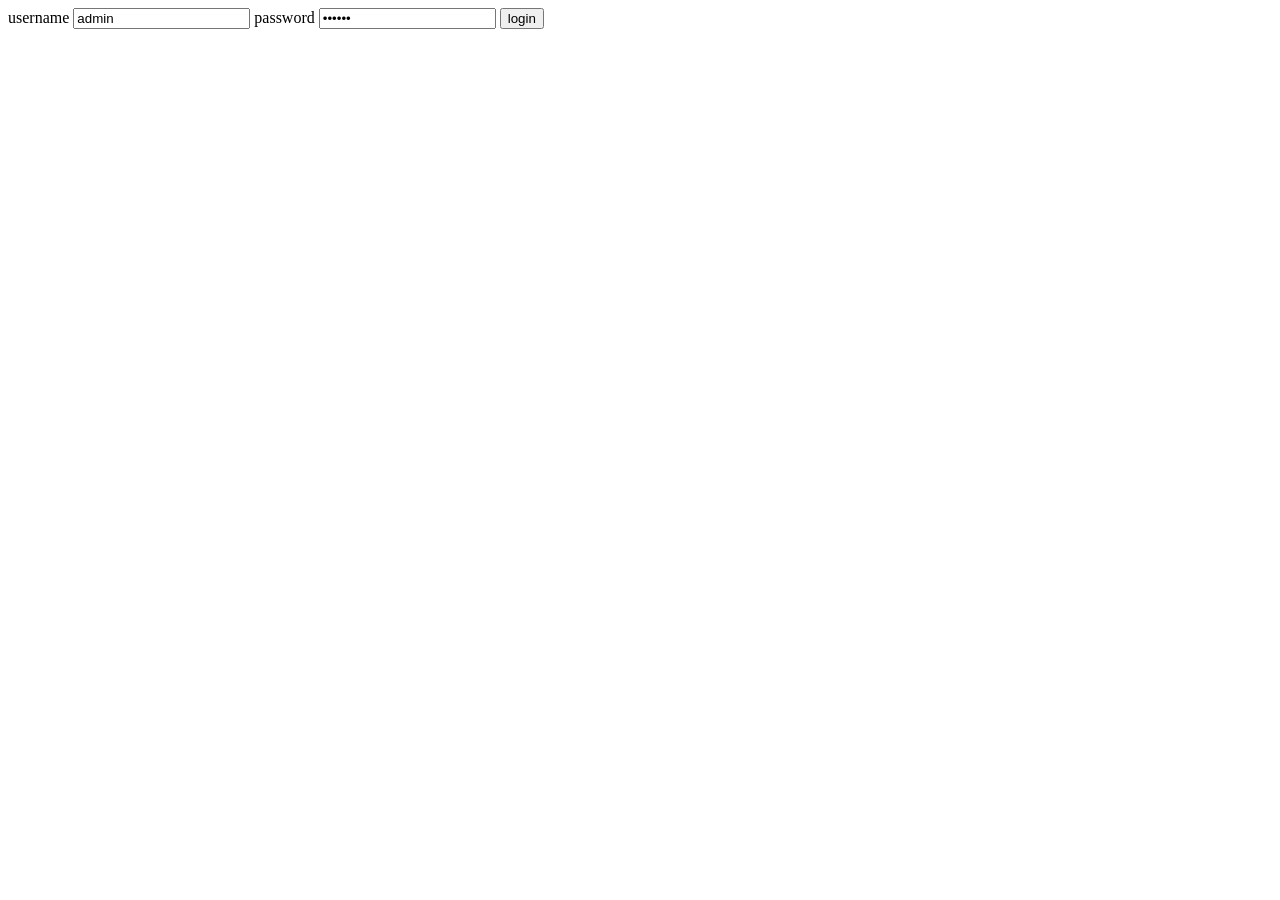
==== wwwroot/login.html @ 5aa20ae9 "Create static files" ====
<!DOCTYPE html>
<html lang="en">
<head>
    <meta charset="UTF-8">
    <meta name="viewport" content="width=device-width, initial-scale=1.0">
    <title>Login</title>
</head>
<body>
    <form>
        <label for="username">username</label>
        <input type="text" name="username" id="user" value="admin">
        <label for="password">password</label>
        <input type="password" name="password" id="pw" value="123456">
        <button id="login-btn" type="button">login</button>
    </form>
</body>
<script src="login.js"></script>
</html>
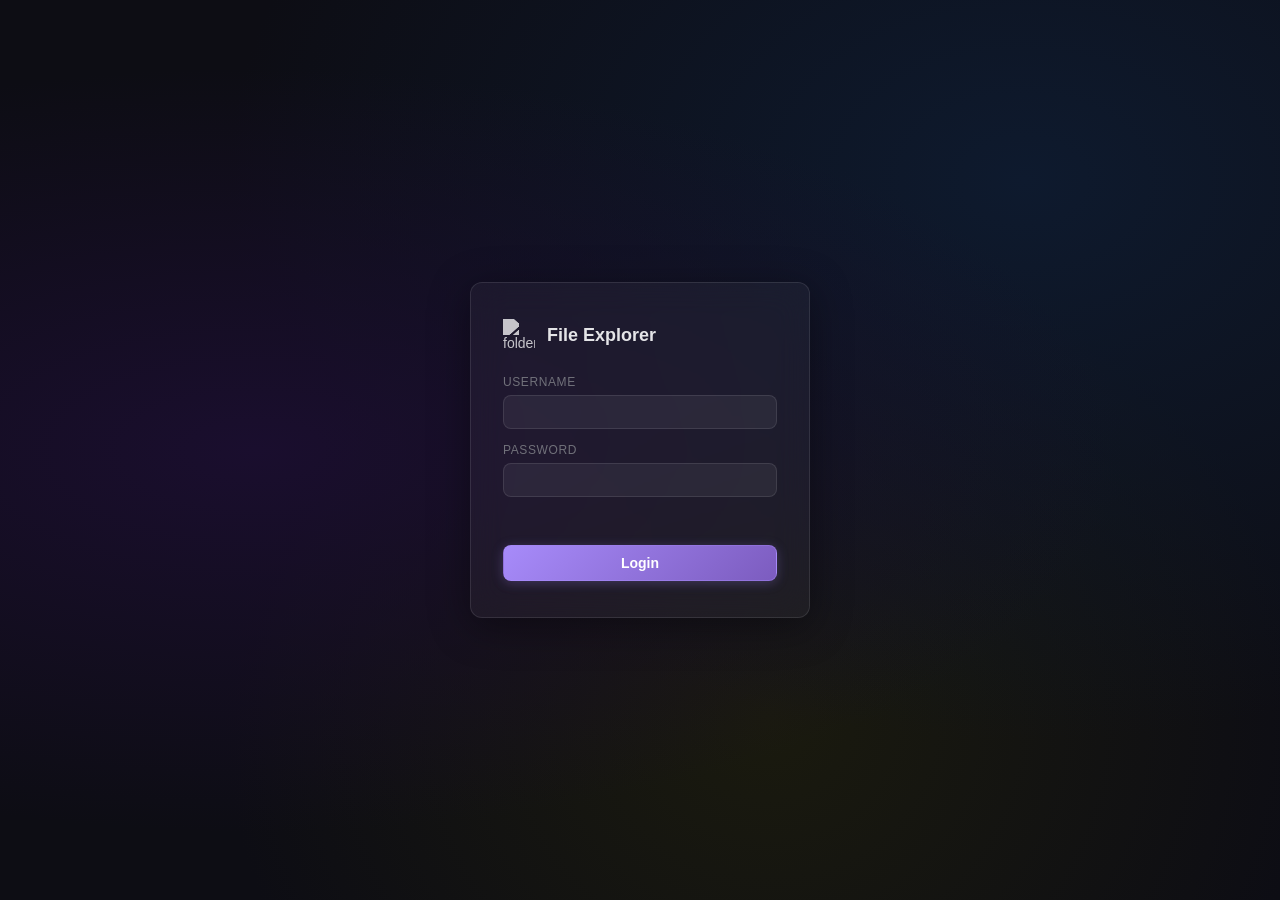
==== commit 73b2d773: "Add styling to login page" ====
--- a/wwwroot/login.html
+++ b/wwwroot/login.html
@@ -3,16 +3,28 @@
 <head>
     <meta charset="UTF-8">
     <meta name="viewport" content="width=device-width, initial-scale=1.0">
-    <title>Login</title>
+    <link rel="stylesheet" href="styles.css">
+    <title>Login — File Explorer</title>
 </head>
-<body>
-    <form>
-        <label for="username">username</label>
-        <input type="text" name="username" id="user" value="admin">
-        <label for="password">password</label>
-        <input type="password" name="password" id="pw" value="123456">
-        <button id="login-btn" type="button">login</button>
-    </form>
+<body id="login-page">
+    <div id="login-card">
+        <div id="login-header">
+            <img src="/folder.svg" id="login-icon" alt="folder">
+            <h1>File Explorer</h1>
+        </div>
+        <form id="login-form">
+            <div class="field">
+                <label for="user">Username</label>
+                <input type="text" id="user" name="username" autocomplete="username" spellcheck="false">
+            </div>
+            <div class="field">
+                <label for="pw">Password</label>
+                <input type="password" id="pw" name="password" autocomplete="current-password">
+            </div>
+            <p id="login-error"></p>
+            <button id="login-btn" type="button">Login</button>
+        </form>
+    </div>
+    <script src="login.js"></script>
 </body>
-<script src="login.js"></script>
-</html>+</html>
--- a/wwwroot/styles.css
+++ b/wwwroot/styles.css
@@ -0,0 +1,448 @@
+*, *::before, *::after {
+    box-sizing: border-box;
+    margin: 0;
+    padding: 0;
+}
+
+:root {
+    --bg:        #0d0d14;
+    --surface:   rgba(255, 255, 255, 0.05);
+    --surface2:  rgba(255, 255, 255, 0.08);
+    --border:    rgba(255, 255, 255, 0.1);
+    --accent:    #a78bfa;
+    --accent-dim:rgba(167, 139, 250, 0.18);
+    --text:      #e4e4e7;
+    --text-dim:  #71717a;
+    --danger:    #e05c5c;
+    --danger-dim:rgba(224, 92, 92, 0.18);
+    --hover:     rgba(255, 255, 255, 0.07);
+    --radius:    8px;
+    --sidebar-w: 220px;
+    --blur:      blur(16px);
+}
+
+html, body {
+    height: 100%;
+    background: var(--bg);
+    /* animated gradient background */
+    background: radial-gradient(ellipse at 20% 50%, #1a0e2e 0%, transparent 60%),
+                radial-gradient(ellipse at 80% 20%, #0e1a2e 0%, transparent 55%),
+                radial-gradient(ellipse at 60% 80%, #1a1a0e 0%, transparent 50%),
+                #0d0d14;
+    color: var(--text);
+    font-family: -apple-system, BlinkMacSystemFont, "Segoe UI", Roboto, sans-serif;
+    font-size: 14px;
+}
+
+#app {
+    display: flex;
+    flex-direction: column;
+    height: 100vh;
+}
+
+/* ── Toolbar ─────────────────────────────────────────── */
+
+#toolbar {
+    display: flex;
+    align-items: center;
+    justify-content: space-between;
+    gap: 12px;
+    padding: 0 16px;
+    height: 48px;
+    background: rgba(255, 255, 255, 0.04);
+    backdrop-filter: var(--blur);
+    -webkit-backdrop-filter: var(--blur);
+    border-bottom: 1px solid var(--border);
+    flex-shrink: 0;
+}
+
+#nav {
+    display: flex;
+    align-items: center;
+    gap: 10px;
+    overflow: hidden;
+}
+
+#back-btn {
+    background: rgba(255, 255, 255, 0.06);
+    border: 1px solid var(--border);
+    color: var(--text);
+    border-radius: var(--radius);
+    width: 30px;
+    height: 30px;
+    font-size: 16px;
+    cursor: pointer;
+    display: flex;
+    align-items: center;
+    justify-content: center;
+    flex-shrink: 0;
+    backdrop-filter: var(--blur);
+    -webkit-backdrop-filter: var(--blur);
+    transition: background 0.15s, border-color 0.15s;
+}
+
+#back-btn:hover:not(:disabled) {
+    background: rgba(167, 139, 250, 0.15);
+    border-color: var(--accent);
+}
+
+#back-btn:disabled {
+    opacity: 0.3;
+    cursor: default;
+}
+
+#breadcrumbs {
+    display: flex;
+    align-items: center;
+    gap: 2px;
+    overflow: hidden;
+    white-space: nowrap;
+}
+
+.crumb {
+    cursor: pointer;
+    color: var(--accent);
+    padding: 2px 6px;
+    border-radius: var(--radius);
+    transition: background 0.15s;
+}
+
+.crumb:hover {
+    background: var(--accent-dim);
+    text-decoration: none;
+}
+
+#toolbar-actions {
+    display: flex;
+    align-items: center;
+    gap: 8px;
+    flex-shrink: 0;
+}
+
+#upload-btn {
+    display: inline-flex;
+    align-items: center;
+    gap: 6px;
+    padding: 6px 14px;
+    background: linear-gradient(135deg, #a78bfa, #7c5cbf);
+    color: #fff;
+    border-radius: var(--radius);
+    cursor: pointer;
+    font-size: 13px;
+    font-weight: 500;
+    white-space: nowrap;
+    border: 1px solid rgba(167, 139, 250, 0.4);
+    box-shadow: 0 2px 12px rgba(167, 139, 250, 0.25);
+    transition: opacity 0.15s, box-shadow 0.15s;
+}
+
+#upload-btn:hover {
+    opacity: 0.88;
+    box-shadow: 0 4px 20px rgba(167, 139, 250, 0.4);
+}
+
+#upload-input {
+    display: none;
+}
+
+#logout-btn {
+    display: inline-flex;
+    align-items: center;
+    padding: 6px 14px;
+    background: rgba(255, 255, 255, 0.06);
+    backdrop-filter: var(--blur);
+    -webkit-backdrop-filter: var(--blur);
+    color: var(--text);
+    border: 1px solid var(--border);
+    border-radius: var(--radius);
+    cursor: pointer;
+    font-size: 13px;
+    font-weight: 500;
+    white-space: nowrap;
+    transition: background 0.15s, border-color 0.15s;
+}
+
+#logout-btn:hover {
+    background: rgba(255, 255, 255, 0.1);
+    border-color: rgba(255, 255, 255, 0.2);
+}
+
+/* ── Explorer body ───────────────────────────────────── */
+
+#explorer-body {
+    display: flex;
+    flex: 1;
+    overflow: hidden;
+}
+
+/* ── Sidebar ─────────────────────────────────────────── */
+
+#directory-sidebar {
+    width: var(--sidebar-w);
+    flex-shrink: 0;
+    background: rgba(255, 255, 255, 0.03);
+    backdrop-filter: var(--blur);
+    -webkit-backdrop-filter: var(--blur);
+    border-right: 1px solid var(--border);
+    overflow-y: auto;
+    padding: 8px 0;
+}
+
+.folder-card {
+    display: flex;
+    align-items: center;
+    gap: 8px;
+    padding: 7px 14px;
+    cursor: pointer;
+    color: var(--text);
+    border-radius: 0;
+    transition: background 0.12s, color 0.12s;
+    user-select: none;
+}
+
+.folder-card::before {
+    content: "";
+    display: inline-block;
+    width: 18px;
+    height: 18px;
+    background: url("folder.svg") center / contain no-repeat;
+    flex-shrink: 0;
+    filter: brightness(0) invert(1);
+    opacity: 0.75;
+}
+
+.folder-card:hover {
+    background: var(--hover);
+    color: var(--accent);
+}
+
+/* ── Files pane ──────────────────────────────────────── */
+
+#files-container {
+    flex: 1;
+    overflow-y: auto;
+    padding: 12px 16px;
+    display: flex;
+    flex-direction: column;
+    gap: 6px;
+}
+
+.file-card {
+    display: flex;
+    align-items: center;
+    justify-content: space-between;
+    padding: 8px 12px;
+    border-radius: var(--radius);
+    background: rgba(255, 255, 255, 0.04);
+    backdrop-filter: var(--blur);
+    -webkit-backdrop-filter: var(--blur);
+    border: 1px solid var(--border);
+    cursor: default;
+    transition: background 0.15s, border-color 0.15s, box-shadow 0.15s;
+    user-select: none;
+}
+
+.file-card:hover {
+    background: rgba(167, 139, 250, 0.08);
+    border-color: rgba(167, 139, 250, 0.3);
+    box-shadow: 0 2px 16px rgba(167, 139, 250, 0.08);
+}
+
+.file-card::before {
+    content: "";
+    display: inline-block;
+    width: 18px;
+    height: 18px;
+    background: url("file.svg") center / contain no-repeat;
+    flex-shrink: 0;
+    filter: brightness(0) invert(1);
+    opacity: 0.75;
+    margin-right: 8px;
+}
+
+.file-card-right {
+    display: flex;
+    align-items: center;
+    gap: 16px;
+    color: var(--text-dim);
+    font-size: 12px;
+    flex-shrink: 0;
+    margin-left: auto;
+}
+
+/* ── Buttons ─────────────────────────────────────────── */
+
+.download-btn,
+.delete-btn {
+    padding: 4px 10px;
+    border-radius: var(--radius);
+    font-size: 12px;
+    font-weight: 500;
+    cursor: pointer;
+    border: 1px solid transparent;
+    backdrop-filter: var(--blur);
+    -webkit-backdrop-filter: var(--blur);
+    transition: background 0.15s, border-color 0.15s, color 0.15s, box-shadow 0.15s;
+}
+
+.download-btn {
+    background: var(--accent-dim);
+    color: var(--accent);
+    border-color: rgba(167, 139, 250, 0.25);
+}
+
+.download-btn:hover {
+    background: linear-gradient(135deg, #a78bfa, #7c5cbf);
+    color: #fff;
+    border-color: transparent;
+    box-shadow: 0 2px 10px rgba(167, 139, 250, 0.3);
+}
+
+.delete-btn {
+    background: var(--danger-dim);
+    color: var(--danger);
+    border-color: rgba(224, 92, 92, 0.25);
+}
+
+.delete-btn:hover {
+    background: var(--danger);
+    color: #fff;
+    border-color: transparent;
+    box-shadow: 0 2px 10px rgba(224, 92, 92, 0.3);
+}
+
+/* ── Video overlay ───────────────────────────────────── */
+
+#video-overlay {
+    display: none;
+    position: fixed;
+    inset: 0;
+    background: rgba(0, 0, 0, 0.75);
+    backdrop-filter: blur(8px);
+    -webkit-backdrop-filter: blur(8px);
+    justify-content: center;
+    align-items: center;
+    z-index: 100;
+}
+
+#video-overlay.active {
+    display: flex;
+}
+
+#video-player {
+    max-width: 90vw;
+    max-height: 90vh;
+    border-radius: var(--radius);
+    box-shadow: 0 8px 40px rgba(0,0,0,0.6);
+}
+
+/* ── Scrollbar ───────────────────────────────────────── */
+
+::-webkit-scrollbar { width: 6px; }
+::-webkit-scrollbar-track { background: transparent; }
+::-webkit-scrollbar-thumb { background: rgba(255,255,255,0.12); border-radius: 3px; }
+::-webkit-scrollbar-thumb:hover { background: var(--accent-dim); }
+
+/* ── Login page ──────────────────────────────────────── */
+
+#login-page {
+    display: flex;
+    align-items: center;
+    justify-content: center;
+    height: 100vh;
+}
+
+#login-card {
+    width: 340px;
+    background: rgba(255, 255, 255, 0.04);
+    backdrop-filter: var(--blur);
+    -webkit-backdrop-filter: var(--blur);
+    border: 1px solid var(--border);
+    border-radius: 12px;
+    padding: 36px 32px;
+    display: flex;
+    flex-direction: column;
+    gap: 24px;
+    box-shadow: 0 8px 40px rgba(0, 0, 0, 0.4);
+}
+
+#login-header {
+    display: flex;
+    align-items: center;
+    gap: 12px;
+}
+
+#login-icon {
+    width: 32px;
+    height: 32px;
+    filter: brightness(0) invert(1);
+    opacity: 0.75;
+}
+
+#login-header h1 {
+    font-size: 18px;
+    font-weight: 600;
+    color: var(--text);
+}
+
+#login-form {
+    display: flex;
+    flex-direction: column;
+    gap: 14px;
+}
+
+.field {
+    display: flex;
+    flex-direction: column;
+    gap: 6px;
+}
+
+.field label {
+    font-size: 12px;
+    color: var(--text-dim);
+    font-weight: 500;
+    text-transform: uppercase;
+    letter-spacing: 0.05em;
+}
+
+.field input {
+    background: rgba(255, 255, 255, 0.06);
+    border: 1px solid var(--border);
+    border-radius: var(--radius);
+    color: var(--text);
+    font-size: 14px;
+    padding: 8px 12px;
+    outline: none;
+    transition: border-color 0.15s, background 0.15s;
+}
+
+.field input:focus {
+    border-color: var(--accent);
+    background: rgba(167, 139, 250, 0.08);
+}
+
+#login-error {
+    font-size: 12px;
+    color: var(--danger);
+    min-height: 16px;
+}
+
+#login-btn {
+    margin-top: 4px;
+    padding: 9px 0;
+    width: 100%;
+    background: linear-gradient(135deg, #a78bfa, #7c5cbf);
+    color: #fff;
+    border: 1px solid rgba(167, 139, 250, 0.4);
+    border-radius: var(--radius);
+    font-size: 14px;
+    font-weight: 600;
+    cursor: pointer;
+    box-shadow: 0 2px 12px rgba(167, 139, 250, 0.25);
+    transition: opacity 0.15s, box-shadow 0.15s;
+}
+
+#login-btn:hover {
+    opacity: 0.88;
+    box-shadow: 0 4px 20px rgba(167, 139, 250, 0.4);
+}
